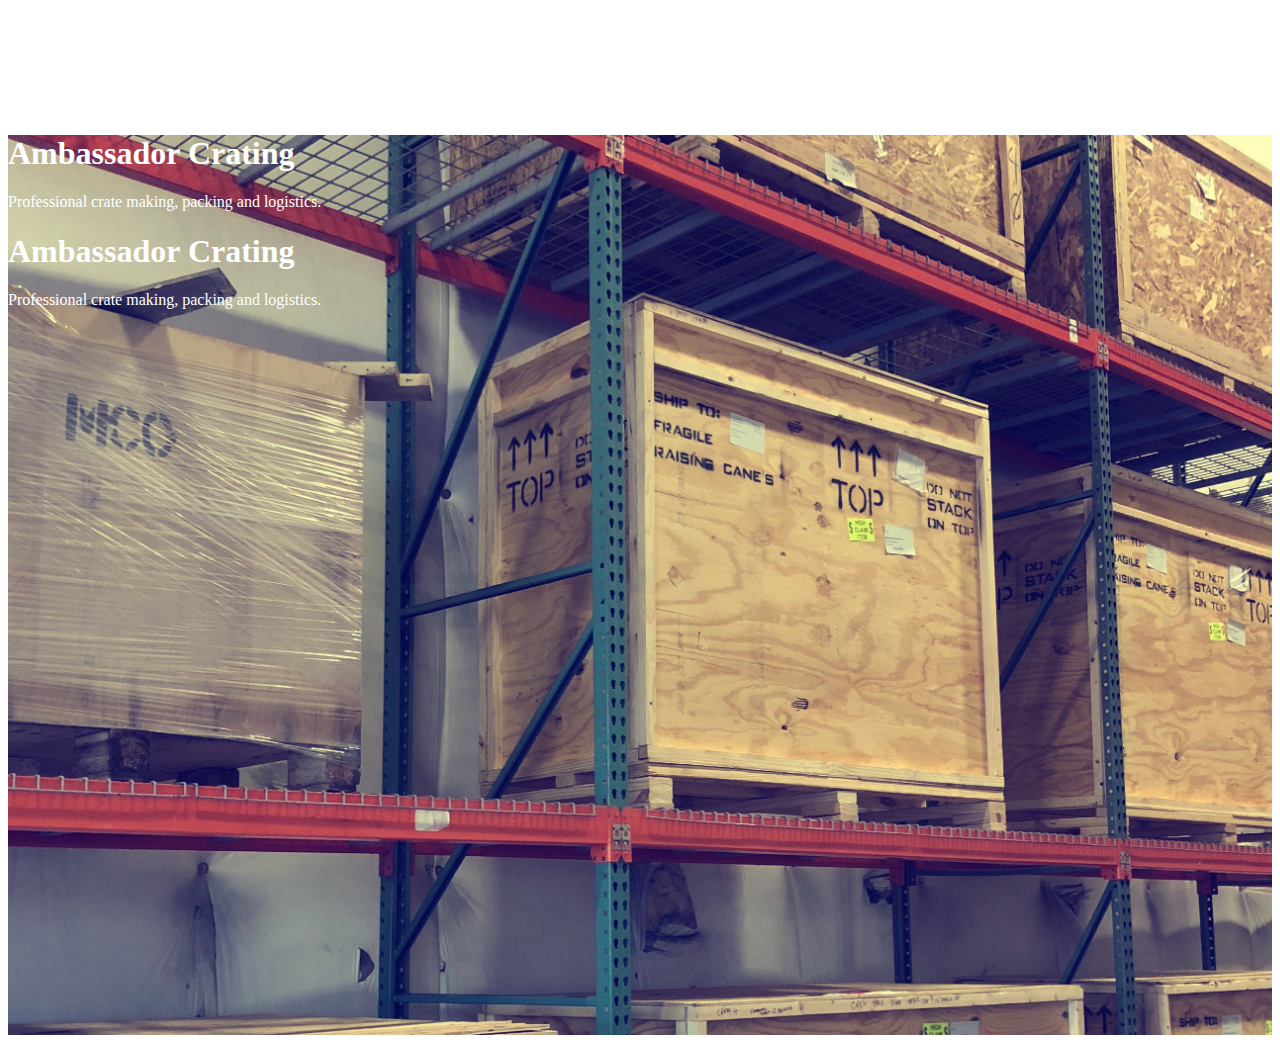
==== index.html @ 71fc79de "Commit" ====
<!doctype html>
<html lang="en">
<head>
    <meta charset="UTF-8">
    <meta name="viewport"
          content="width=device-width, user-scalable=no, initial-scale=1.0, maximum-scale=1.0, minimum-scale=1.0">
    <meta http-equiv="X-UA-Compatible" content="ie=edge">
    <title>Document</title>

    <link rel="stylesheet" href="css/bootstrap.min.css">
    <link rel="stylesheet" href="css/style.css">
</head>
<body>


<section>
    <div class="hero">
        <div class="container d-md-flex bg-primary">
            <div class="hero-text col-md-6 bg-dark mx-md-auto align-self-md-start">
                <h1>Ambassador Crating</h1>
                <p>Professional crate making, packing and logistics.</p>
            </div>
            <div class=" col-md-4 text-center bg-dark mx-md-auto align-self-md-center">
                <h1>Ambassador Crating</h1>
                <p>Professional crate making, packing and logistics.</p>
            </div>
        </div>
    </div>
</section>
<script src="https://code.jquery.com/jquery-3.3.1.slim.min.js"
        integrity="sha384-q8i/X+965DzO0rT7abK41JStQIAqVgRVzpbzo5smXKp4YfRvH+8abtTE1Pi6jizo"
        crossorigin="anonymous"></script>
<script src="https://cdnjs.cloudflare.com/ajax/libs/popper.js/1.14.3/umd/popper.min.js"
        integrity="sha384-ZMP7rVo3mIykV+2+9J3UJ46jBk0WLaUAdn689aCwoqbBJiSnjAK/l8WvCWPIPm49"
        crossorigin="anonymous"></script>
<script src="js/bootstrap.bundle.min.js"></script>
</body>
</html>
---- css/style.css ----
.hero {
  background: rgba(255, 255, 255, 0.5) url("../img/crates-stored.jpg");
  background-size: cover;
  background-position: center; }
  .hero .container {
    height: 100vh; }
  .hero h1 {
    color: white; }
  .hero p {
    color: white; }
  .hero .hero-text {
    margin-top: 15vh;
    margin-left: 0px; }
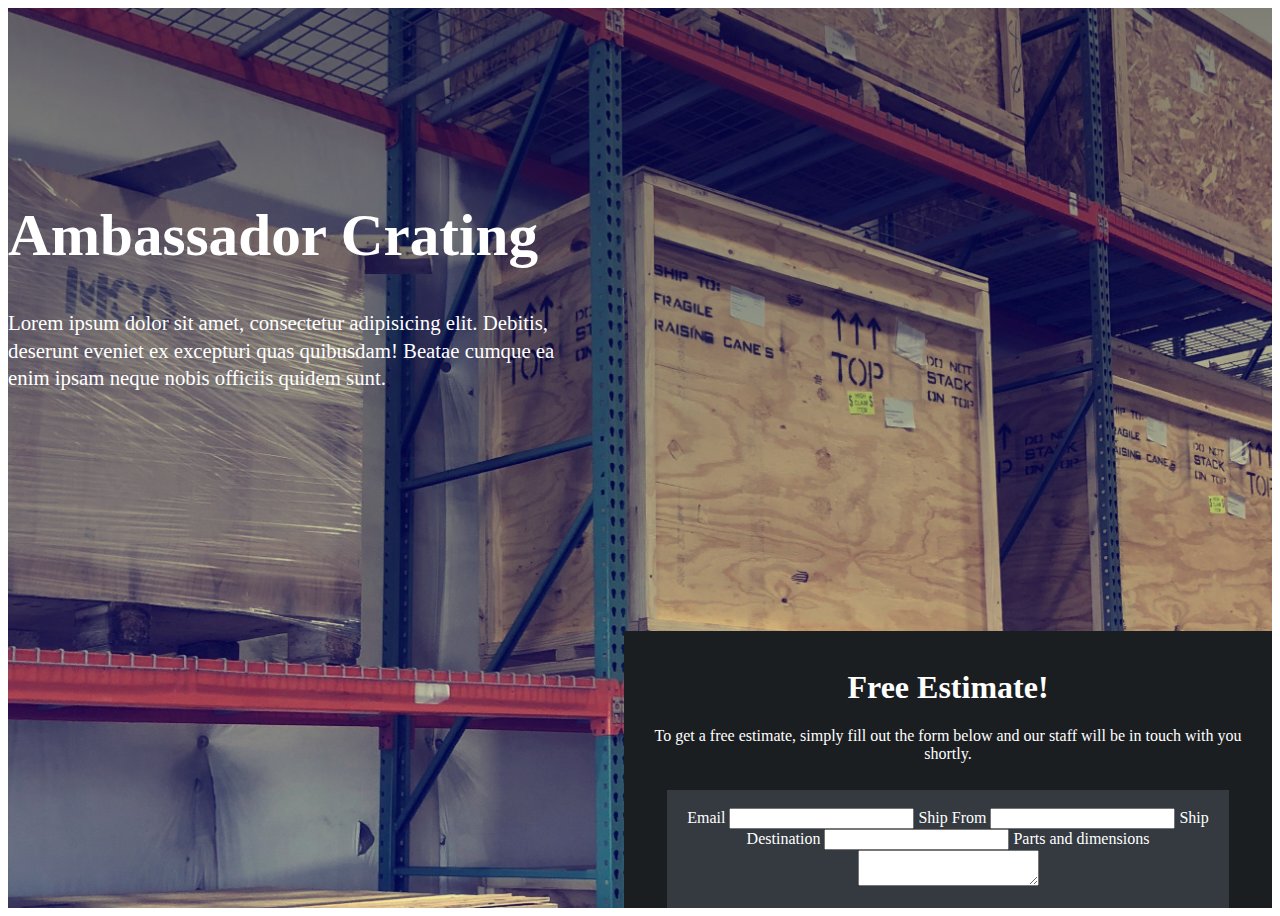
==== commit aba61faf: "lol" ====
--- a/index.html
+++ b/index.html
@@ -1,38 +1,45 @@
 <!doctype html>
 <html lang="en">
 <head>
-    <meta charset="UTF-8">
-    <meta name="viewport"
-          content="width=device-width, user-scalable=no, initial-scale=1.0, maximum-scale=1.0, minimum-scale=1.0">
-    <meta http-equiv="X-UA-Compatible" content="ie=edge">
-    <title>Document</title>
+    <!-- Required meta tags -->
+    <meta charset="utf-8">
+    <meta name="viewport" content="width=device-width, initial-scale=1, shrink-to-fit=no">
 
-    <link rel="stylesheet" href="css/bootstrap.min.css">
-    <link rel="stylesheet" href="css/style.css">
+    <!-- Bootstrap CSS -->
+    <link rel="stylesheet" href="https://stackpath.bootstrapcdn.com/bootstrap/4.1.3/css/bootstrap.min.css" integrity="sha384-MCw98/SFnGE8fJT3GXwEOngsV7Zt27NXFoaoApmYm81iuXoPkFOJwJ8ERdknLPMO" crossorigin="anonymous">
+    <link rel="stylesheet" href="/css/style.css">
+    <title>Ambassador Crating</title>
 </head>
 <body>
+<div class="hero">
+    <div class="container">
+        <div class="hero-text">
+            <h1>Ambassador Crating</h1>
+            <p>Lorem ipsum dolor sit amet, consectetur adipisicing elit. Debitis, deserunt eveniet ex excepturi quas quibusdam! Beatae cumque ea enim ipsam neque nobis officiis quidem sunt.</p>
+        </div>
+        <div class="hero-form">
+            <h1 class="mb-3">Free Estimate!</h1>
+            <p>To get a free estimate, simply fill out the form below and our staff will
+            be in touch with you shortly.</p>
+            <form class="text-left" action="">
+                <label for="email">Email</label>
+                <input class="form-control" type="email" name="email" id="email">
+                <label for="from">Ship From</label>
+                <input class="form-control" type="text" name="from" id="from">
+                <label for="email">Ship Destination</label>
+                <input class="form-control" name="dest" id="dest">
 
-
-<section>
-    <div class="hero">
-        <div class="container d-md-flex bg-primary">
-            <div class="hero-text col-md-6 bg-dark mx-md-auto align-self-md-start">
-                <h1>Ambassador Crating</h1>
-                <p>Professional crate making, packing and logistics.</p>
-            </div>
-            <div class=" col-md-4 text-center bg-dark mx-md-auto align-self-md-center">
-                <h1>Ambassador Crating</h1>
-                <p>Professional crate making, packing and logistics.</p>
-            </div>
+                <label for="email">Parts and dimensions</label>
+                <textarea class="form-control" name="description" id="description">
+                </textarea>
+            </form>
         </div>
     </div>
-</section>
-<script src="https://code.jquery.com/jquery-3.3.1.slim.min.js"
-        integrity="sha384-q8i/X+965DzO0rT7abK41JStQIAqVgRVzpbzo5smXKp4YfRvH+8abtTE1Pi6jizo"
-        crossorigin="anonymous"></script>
-<script src="https://cdnjs.cloudflare.com/ajax/libs/popper.js/1.14.3/umd/popper.min.js"
-        integrity="sha384-ZMP7rVo3mIykV+2+9J3UJ46jBk0WLaUAdn689aCwoqbBJiSnjAK/l8WvCWPIPm49"
-        crossorigin="anonymous"></script>
-<script src="js/bootstrap.bundle.min.js"></script>
+</div>
+<!-- Optional JavaScript -->
+<!-- jQuery first, then Popper.js, then Bootstrap JS -->
+<script src="https://code.jquery.com/jquery-3.3.1.slim.min.js" integrity="sha384-q8i/X+965DzO0rT7abK41JStQIAqVgRVzpbzo5smXKp4YfRvH+8abtTE1Pi6jizo" crossorigin="anonymous"></script>
+<script src="https://cdnjs.cloudflare.com/ajax/libs/popper.js/1.14.3/umd/popper.min.js" integrity="sha384-ZMP7rVo3mIykV+2+9J3UJ46jBk0WLaUAdn689aCwoqbBJiSnjAK/l8WvCWPIPm49" crossorigin="anonymous"></script>
+<script src="https://stackpath.bootstrapcdn.com/bootstrap/4.1.3/js/bootstrap.min.js" integrity="sha384-ChfqqxuZUCnJSK3+MXmPNIyE6ZbWh2IMqE241rYiqJxyMiZ6OW/JmZQ5stwEULTy" crossorigin="anonymous"></script>
 </body>
 </html>--- a/css/style.css
+++ b/css/style.css
@@ -1,13 +1,33 @@
 .hero {
-  background: rgba(255, 255, 255, 0.5) url("../img/crates-stored.jpg");
+  background: linear-gradient(rgba(0, 0, 50, 0.5), rgba(0, 0, 0, 0)), url("../img/crates-stored.jpg");
   background-size: cover;
-  background-position: center; }
+  background-position: center;
+  color: white; }
   .hero .container {
     height: 100vh; }
-  .hero h1 {
-    color: white; }
-  .hero p {
-    color: white; }
-  .hero .hero-text {
-    margin-top: 15vh;
-    margin-left: 0px; }
+    .hero .container .hero-text {
+      flex: 1;
+      margin-top: 17vh;
+      align-self: start; }
+      .hero .container .hero-text h1 {
+        font-size: 3.7rem; }
+      .hero .container .hero-text p {
+        font-size: 1.3rem;
+        line-height: 1.7rem;
+        padding-right: 1.5rem; }
+    .hero .container .hero-form {
+      flex: 1;
+      align-self: flex-end;
+      background: #1b1e21;
+      padding: 1rem;
+      text-align: center;
+      padding-bottom: 0; }
+      .hero .container .hero-form form {
+        margin: 3vh;
+        padding: 2vh;
+        background: #343a40;
+        margin-bottom: 0; }
+
+@media (min-width: 768px) {
+  .hero .container {
+    display: flex; } }
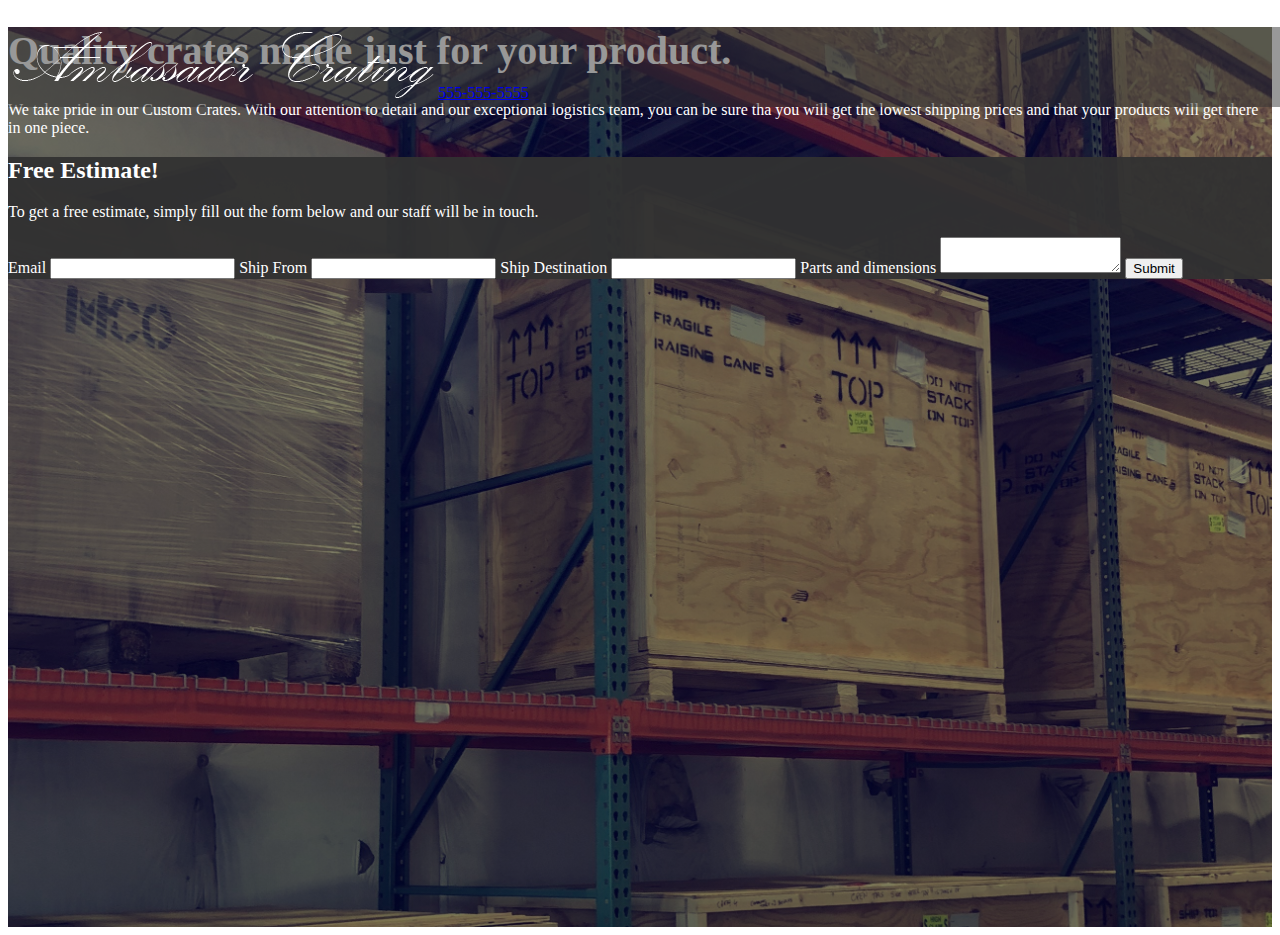
==== commit cfc2bbc7: "Added logo topblah blah" ====
--- a/index.html
+++ b/index.html
@@ -6,40 +6,65 @@
     <meta name="viewport" content="width=device-width, initial-scale=1, shrink-to-fit=no">
 
     <!-- Bootstrap CSS -->
-    <link rel="stylesheet" href="https://stackpath.bootstrapcdn.com/bootstrap/4.1.3/css/bootstrap.min.css" integrity="sha384-MCw98/SFnGE8fJT3GXwEOngsV7Zt27NXFoaoApmYm81iuXoPkFOJwJ8ERdknLPMO" crossorigin="anonymous">
-    <link rel="stylesheet" href="/css/style.css">
+    <link rel="stylesheet" href="https://stackpath.bootstrapcdn.com/bootstrap/4.1.3/css/bootstrap.min.css"
+          integrity="sha384-MCw98/SFnGE8fJT3GXwEOngsV7Zt27NXFoaoApmYm81iuXoPkFOJwJ8ERdknLPMO" crossorigin="anonymous">
+    <link rel="stylesheet" href="css/style.css">
+    <link rel="stylesheet" href="https://use.fontawesome.com/releases/v5.6.3/css/all.css" integrity="sha384-UHRtZLI+pbxtHCWp1t77Bi1L4ZtiqrqD80Kn4Z8NTSRyMA2Fd33n5dQ8lWUE00s/" crossorigin="anonymous">
     <title>Ambassador Crating</title>
 </head>
-<body>
+<body class="bg-dark">
+
+
 <div class="hero">
-    <div class="container">
-        <div class="hero-text">
-            <h1>Ambassador Crating</h1>
-            <p>Lorem ipsum dolor sit amet, consectetur adipisicing elit. Debitis, deserunt eveniet ex excepturi quas quibusdam! Beatae cumque ea enim ipsam neque nobis officiis quidem sunt.</p>
+    <div class="hero-logo-container">
+        <div class="container">
+            <div class=" hero-logo d-md-flex align-items-center w-100">
+                <img class="" src="img/Ambassador%20Logo.png" alt="Logo"> <a href="tel:5805048291" class="call-us-btn btn btn-primary"><i class="fas fa-phone-square"></i>
+                555-555-5555</a>
+            </div>
         </div>
-        <div class="hero-form">
-            <h1 class="mb-3">Free Estimate!</h1>
-            <p>To get a free estimate, simply fill out the form below and our staff will
-            be in touch with you shortly.</p>
-            <form class="text-left" action="">
+    </div>
+    <div class="container hero-container d-md-flex">
+
+        <div class="hero-text col-md-6 align-self-center">
+            <h1>Quality crates made just for your product.</h1>
+            <p>We take pride in our Custom Crates. With our attention to detail and our exceptional logistics team, you
+                can be sure tha you will get the lowest shipping prices and that your products will get there in one
+                piece.</p>
+        </div>
+        <div class="hero-form col-lg-4 col-md-6 text-center align-self-end px-3 pt-3 ml-auto">
+            <h2 class="mb-3">Free Estimate!</h2>
+            <p class="text-left pl-2">To get a free estimate, simply fill out the form below and our staff will
+                be in touch.</p>
+            <form class="text-left p-3 bg-secondary" action="">
                 <label for="email">Email</label>
                 <input class="form-control" type="email" name="email" id="email">
                 <label for="from">Ship From</label>
                 <input class="form-control" type="text" name="from" id="from">
-                <label for="email">Ship Destination</label>
+                <label for="dest">Ship Destination</label>
                 <input class="form-control" name="dest" id="dest">
 
-                <label for="email">Parts and dimensions</label>
+                <label for="description">Parts and dimensions</label>
                 <textarea class="form-control" name="description" id="description">
                 </textarea>
+
+                <input type="submit" class="btn btn-primary mt-4">
             </form>
         </div>
     </div>
 </div>
+
+
 <!-- Optional JavaScript -->
 <!-- jQuery first, then Popper.js, then Bootstrap JS -->
-<script src="https://code.jquery.com/jquery-3.3.1.slim.min.js" integrity="sha384-q8i/X+965DzO0rT7abK41JStQIAqVgRVzpbzo5smXKp4YfRvH+8abtTE1Pi6jizo" crossorigin="anonymous"></script>
-<script src="https://cdnjs.cloudflare.com/ajax/libs/popper.js/1.14.3/umd/popper.min.js" integrity="sha384-ZMP7rVo3mIykV+2+9J3UJ46jBk0WLaUAdn689aCwoqbBJiSnjAK/l8WvCWPIPm49" crossorigin="anonymous"></script>
-<script src="https://stackpath.bootstrapcdn.com/bootstrap/4.1.3/js/bootstrap.min.js" integrity="sha384-ChfqqxuZUCnJSK3+MXmPNIyE6ZbWh2IMqE241rYiqJxyMiZ6OW/JmZQ5stwEULTy" crossorigin="anonymous"></script>
+<script src="https://code.jquery.com/jquery-3.3.1.slim.min.js"
+        integrity="sha384-q8i/X+965DzO0rT7abK41JStQIAqVgRVzpbzo5smXKp4YfRvH+8abtTE1Pi6jizo"
+        crossorigin="anonymous"></script>
+<script src="https://cdnjs.cloudflare.com/ajax/libs/popper.js/1.14.3/umd/popper.min.js"
+        integrity="sha384-ZMP7rVo3mIykV+2+9J3UJ46jBk0WLaUAdn689aCwoqbBJiSnjAK/l8WvCWPIPm49"
+        crossorigin="anonymous"></script>
+<script src="https://stackpath.bootstrapcdn.com/bootstrap/4.1.3/js/bootstrap.min.js"
+        integrity="sha384-ChfqqxuZUCnJSK3+MXmPNIyE6ZbWh2IMqE241rYiqJxyMiZ6OW/JmZQ5stwEULTy"
+        crossorigin="anonymous"></script>
 </body>
 </html>--- a/css/style.css
+++ b/css/style.css
@@ -1,33 +1,30 @@
 .hero {
-  background: linear-gradient(rgba(0, 0, 50, 0.5), rgba(0, 0, 0, 0)), url("../img/crates-stored.jpg");
+  background: linear-gradient(rgba(0, 0, 20, 0.5), rgba(0, 0, 0, 0.5)), url("../img/crates-stored.jpg");
   background-size: cover;
   background-position: center;
-  color: white; }
+  color: white;
+  height: 100vh; }
   .hero .container {
-    height: 100vh; }
-    .hero .container .hero-text {
-      flex: 1;
-      margin-top: 17vh;
-      align-self: start; }
-      .hero .container .hero-text h1 {
-        font-size: 3.7rem; }
-      .hero .container .hero-text p {
-        font-size: 1.3rem;
-        line-height: 1.7rem;
-        padding-right: 1.5rem; }
-    .hero .container .hero-form {
-      flex: 1;
-      align-self: flex-end;
-      background: #1b1e21;
-      padding: 1rem;
-      text-align: center;
-      padding-bottom: 0; }
-      .hero .container .hero-form form {
-        margin: 3vh;
-        padding: 2vh;
-        background: #343a40;
-        margin-bottom: 0; }
+    height: 100%; }
+  .hero .logo {
+    position: relative; }
+  .hero h1 {
+    font-size: 2.5rem; }
+  .hero .hero-form {
+    background-color: rgba(50, 50, 50, 0.95); }
+  .hero .hero-logo-container {
+    width: 100%;
+    background-color: rgba(50, 50, 50, 0.5); }
 
+@media (max-width: 767px) {
+  .hero-logo-container {
+    text-align: center; } }
 @media (min-width: 768px) {
-  .hero .container {
-    display: flex; } }
+  .hero-logo-container {
+    position: absolute;
+    padding: 5px; }
+
+  .call-us-btn {
+    margin-left: auto; } }
+.path {
+  fill: white; }
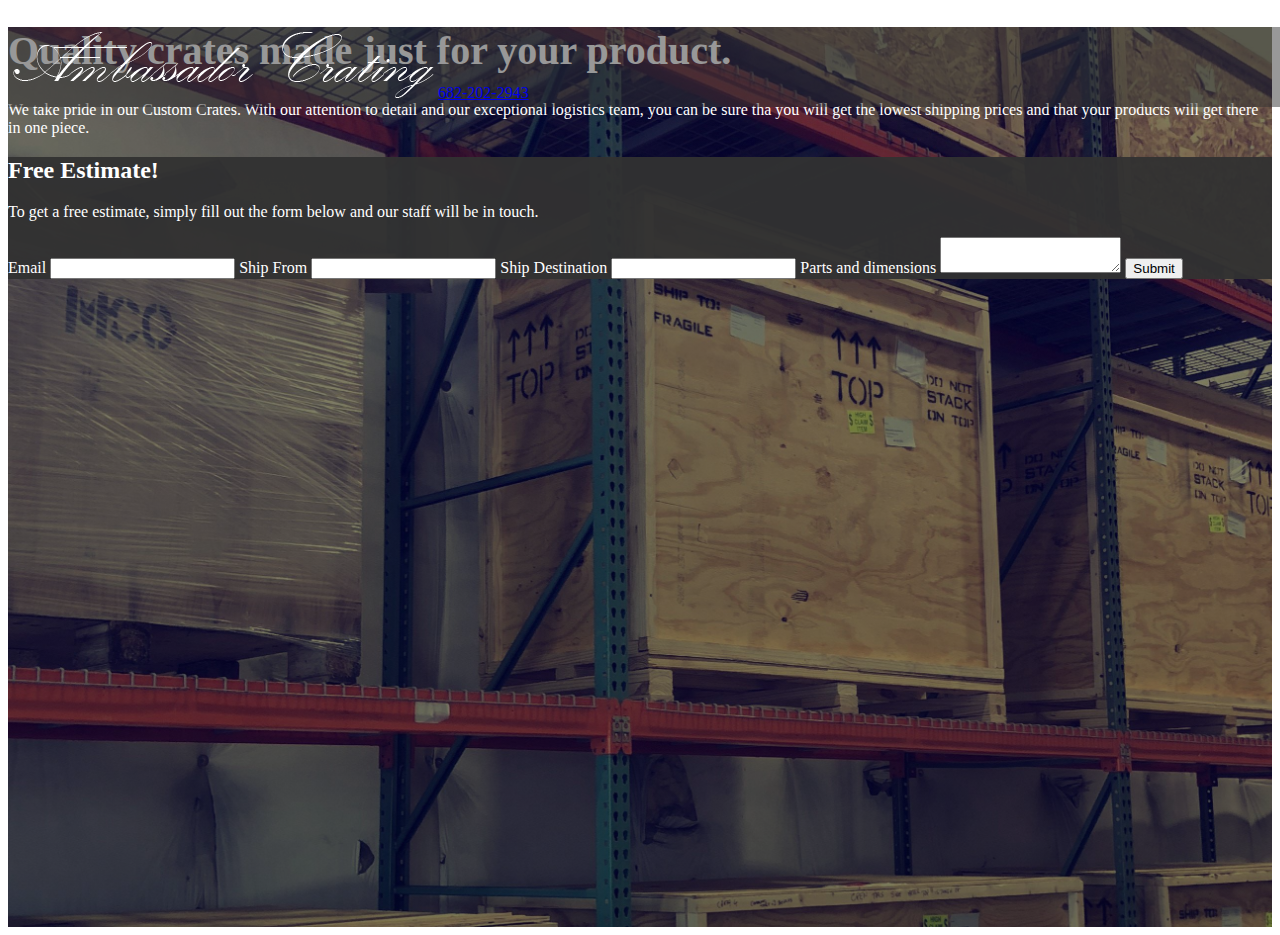
==== commit 62a41188: "Changed background image to remove logo" ====
--- a/index.html
+++ b/index.html
@@ -19,8 +19,8 @@
     <div class="hero-logo-container">
         <div class="container">
             <div class=" hero-logo d-md-flex align-items-center w-100">
-                <img class="" src="img/Ambassador%20Logo.png" alt="Logo"> <a href="tel:5805048291" class="call-us-btn btn btn-primary"><i class="fas fa-phone-square"></i>
-                555-555-5555</a>
+                <img class="img-fluid" src="img/Ambassador%20Logo.png" alt="Logo"> <a href="tel:6822022943" class="call-us-btn btn btn-primary"><i class="fas fa-phone-square"></i>
+                682-202-2943</a>
             </div>
         </div>
     </div>
